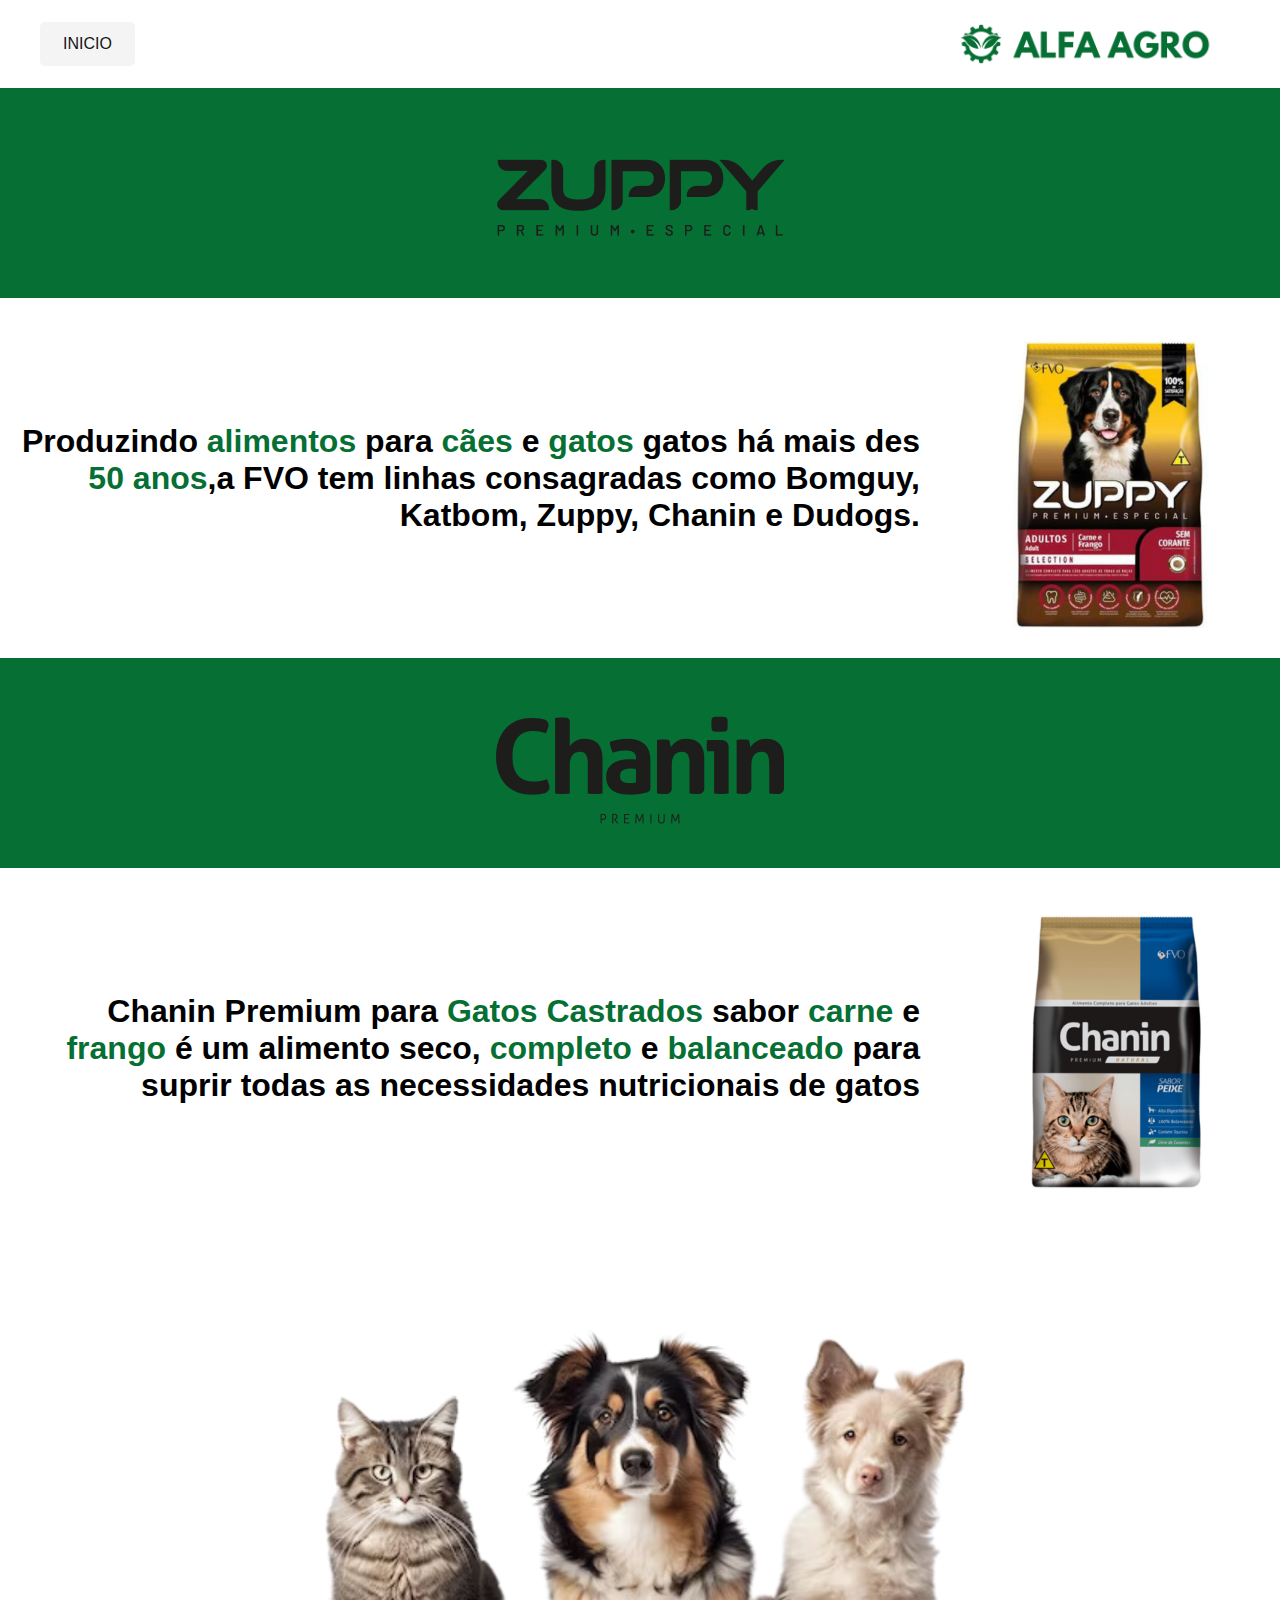
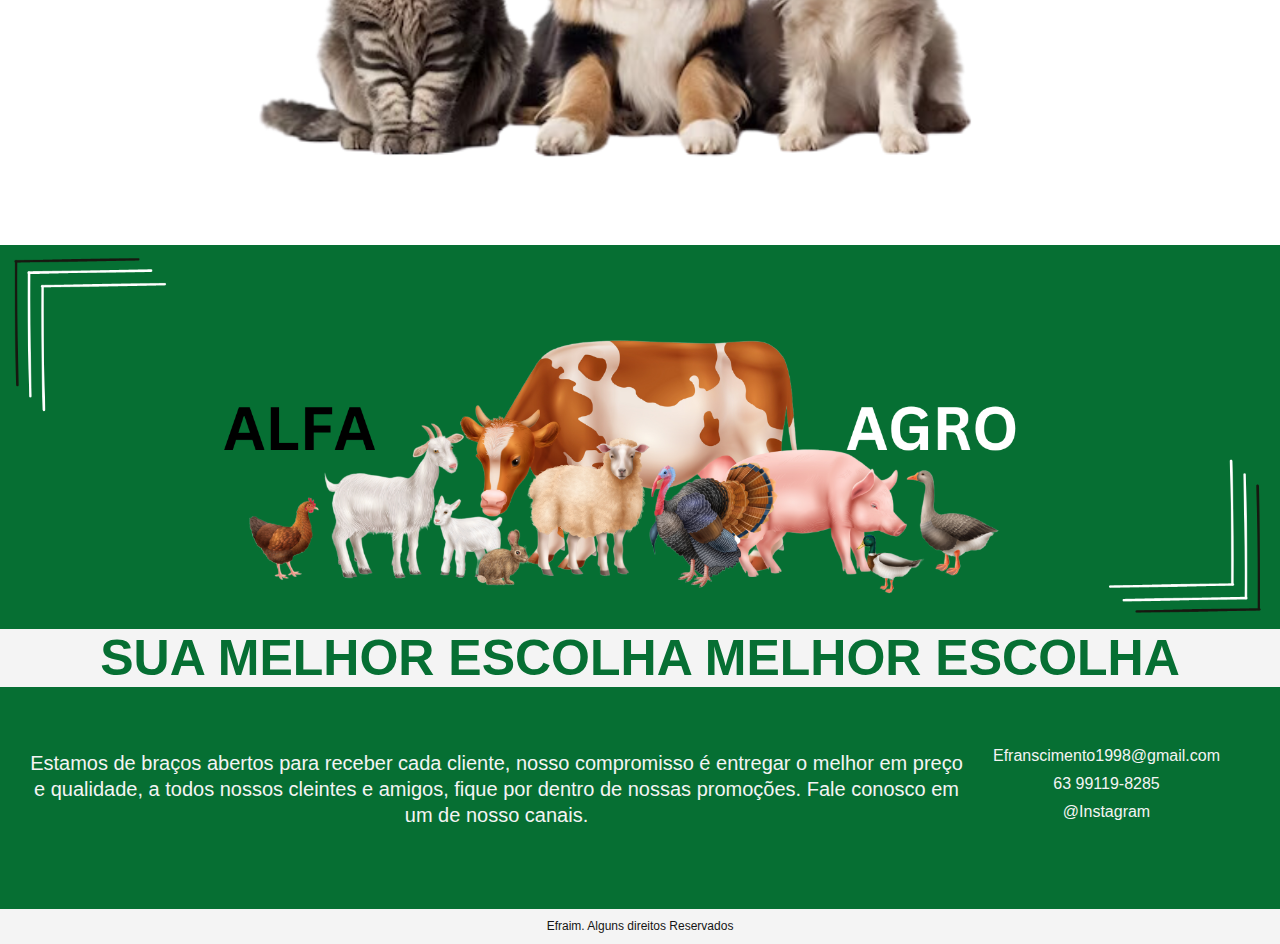
==== parceiros.html @ 052e97c2 "parceiros" ====
<!DOCTYPE html>
<html lang="pt-br">

<head>
  <meta charset="UTF-8">
  <meta name="description" content="Nossos parceiros, sempre buscando a melhor qualidade.">
  <link rel="stylesheet" href="style.css">
  <title>Parceiros</title>
</head>

<body>
  <header class="start-header">
     <a class="home-qm" href="./index.html">Inicio</a>
     <img class="logo" src="./IMG/logoalfa.png" alt="">
  </header>

  <section class="section-qm">
    <img class="loja" src="./IMG/Logo-Zuppy-600x300-PNG.png" alt="alfa Agro">
  </section>

  <div class="sg-pt">
    <h2> Produzindo <strong> alimentos</strong>  para <strong>cães</strong>  e <strong>gatos</strong> gatos há mais des <strong>50 anos</strong>,a FVO tem linhas consagradas como Bomguy, Katbom, Zuppy, Chanin e Dudogs. <br> </h2>
    <img class="loja-2" src="./Untitled design.png" alt="segunda-imagem">
  </div>

  <section class="section-qm">
    <img class="loja" src="./Logo-Chanin-600x300-PNG.png" alt="alfa Agro">
  </section>
  
  <div class="sg-pt">
    <h2> Chanin Premium para <strong>Gatos Castrados </strong> sabor <strong>carne</strong> e <strong> frango </strong> é um alimento seco, <strong>completo</strong> e <strong>balanceado</strong> para suprir todas as necessidades nutricionais de gatos</h2>
    <img class="loja-2" src="./Untitled design (1).png" alt="segunda-imagem">
  </div>


<img class="qm-dog" src="./IMG/foto qm.png" alt="Dog quem somos">
  
<img class="img-footer" src="./IMG/Alfa-QM.png" alt="foto-footer">  
 <h3 class="subtitulo">Sua melhor escolha melhor escolha</h3>
  <footer class="footer" id="contato">
    <div class="footer-container">
      <p class="footer-texto">
       Estamos de braços abertos para receber cada cliente,  nosso compromisso é entregar o melhor em preço e qualidade, a todos nossos cleintes e amigos, fique por dentro de nossas promoções. Fale conosco em um de nosso canais.
      </p>
      <ul class="footer-contato">
         <li><a href="">Efranscimento1998@gmail.com</a></li>
         <li><a href="">63 99119-8285</a></li>
         <li><a href="">@Instagram<a></li>
      </ul>
    </div>

      <br>
      <p class="footer-copy">Efraim. Alguns direitos Reservados</p>
   </footer>
</body>

</html>
---- style.css ----
@import url(./body.css);
@import url(./header.css);
@import url(./introducao.css);
@import url(./qm.css);
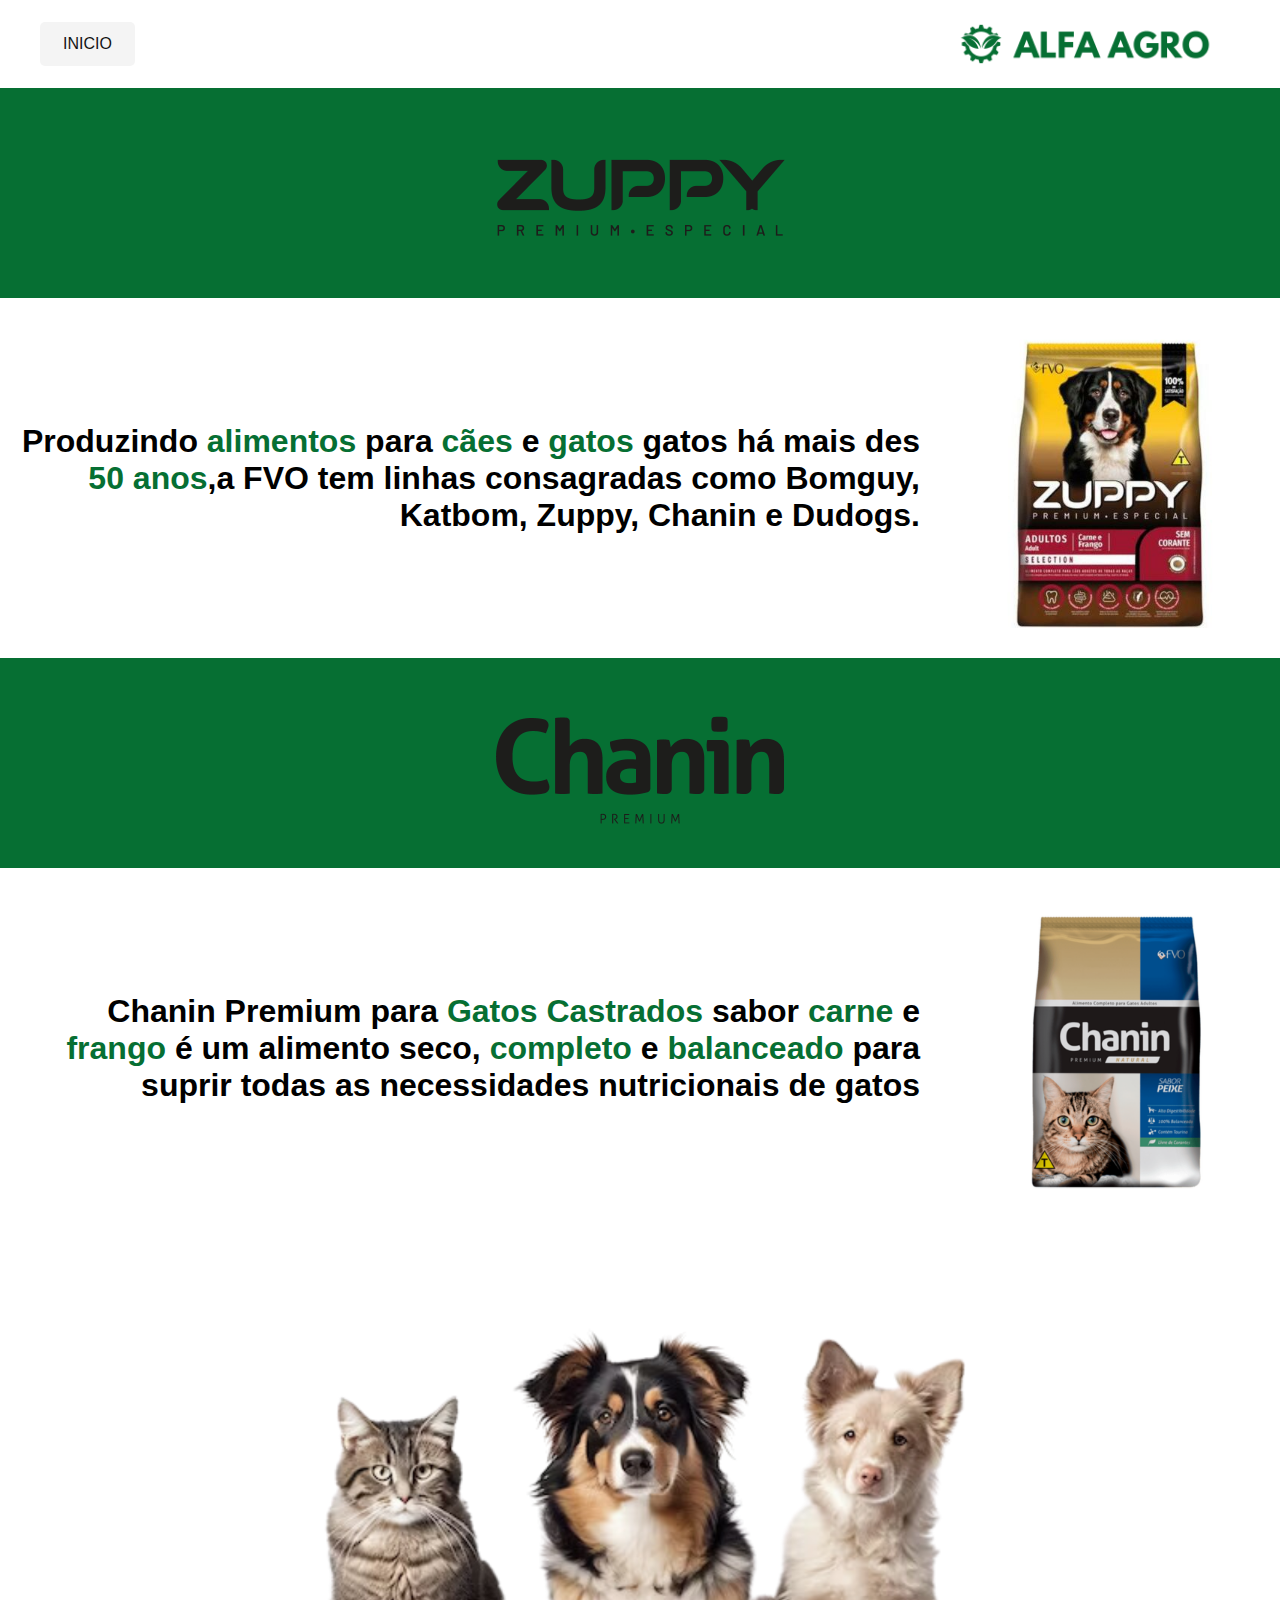
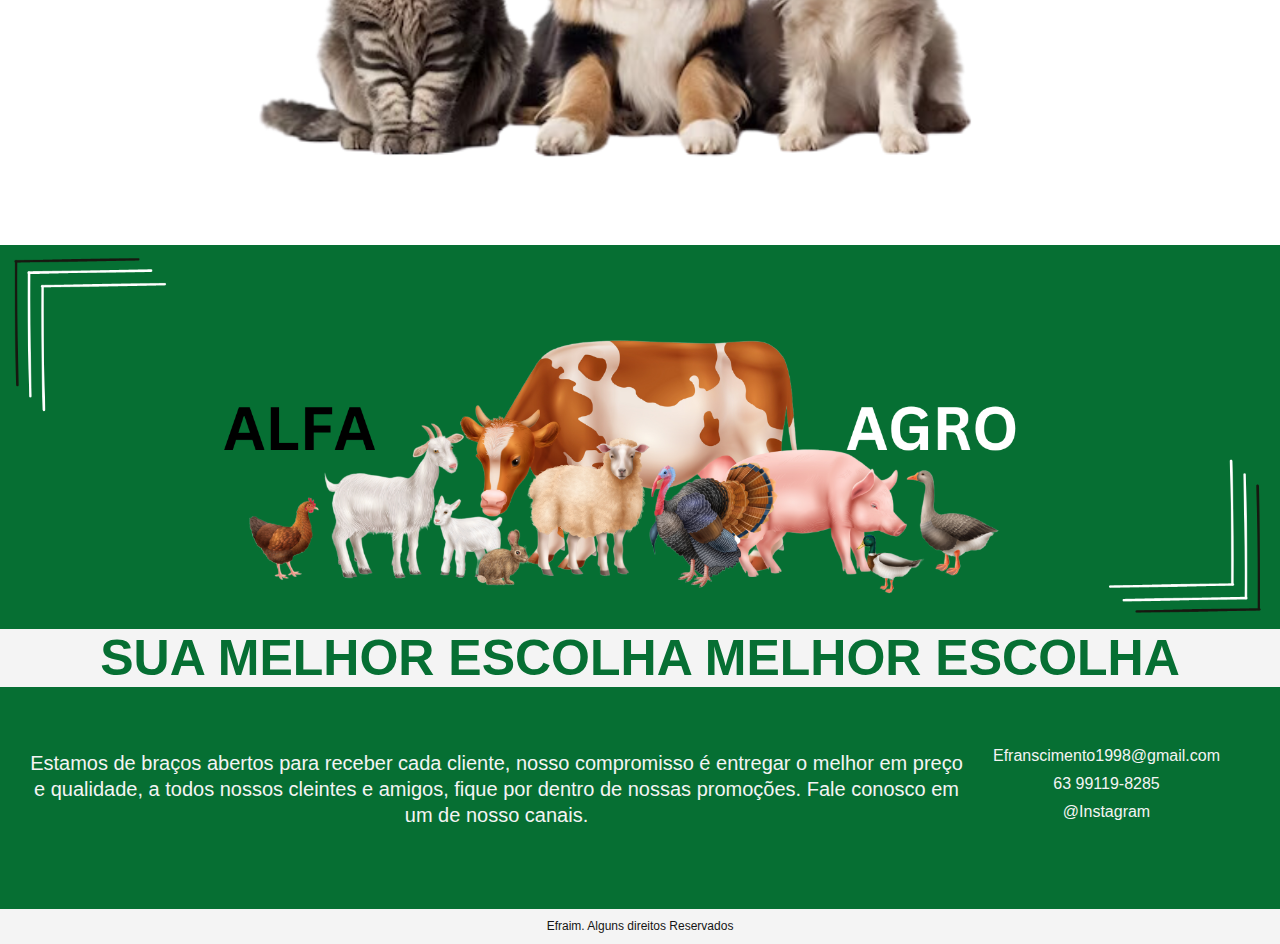
==== commit f8157c03: "novo commit" ====
--- a/parceiros.html
+++ b/parceiros.html
@@ -20,7 +20,7 @@
 
   <div class="sg-pt">
     <h2> Produzindo <strong> alimentos</strong>  para <strong>cães</strong>  e <strong>gatos</strong> gatos há mais des <strong>50 anos</strong>,a FVO tem linhas consagradas como Bomguy, Katbom, Zuppy, Chanin e Dudogs. <br> </h2>
-    <img class="loja-2" src="./Untitled design.png" alt="segunda-imagem">
+    <img class="loja-2" src="./IMG/Untitled design.jpg" alt="segunda-imagem">
   </div>
 
   <section class="section-qm">
@@ -29,7 +29,7 @@
   
   <div class="sg-pt">
     <h2> Chanin Premium para <strong>Gatos Castrados </strong> sabor <strong>carne</strong> e <strong> frango </strong> é um alimento seco, <strong>completo</strong> e <strong>balanceado</strong> para suprir todas as necessidades nutricionais de gatos</h2>
-    <img class="loja-2" src="./Untitled design (1).png" alt="segunda-imagem">
+    <img class="loja-2" src="./IMG/Untitled design (1).png" alt="segunda-imagem">
   </div>
 
 
